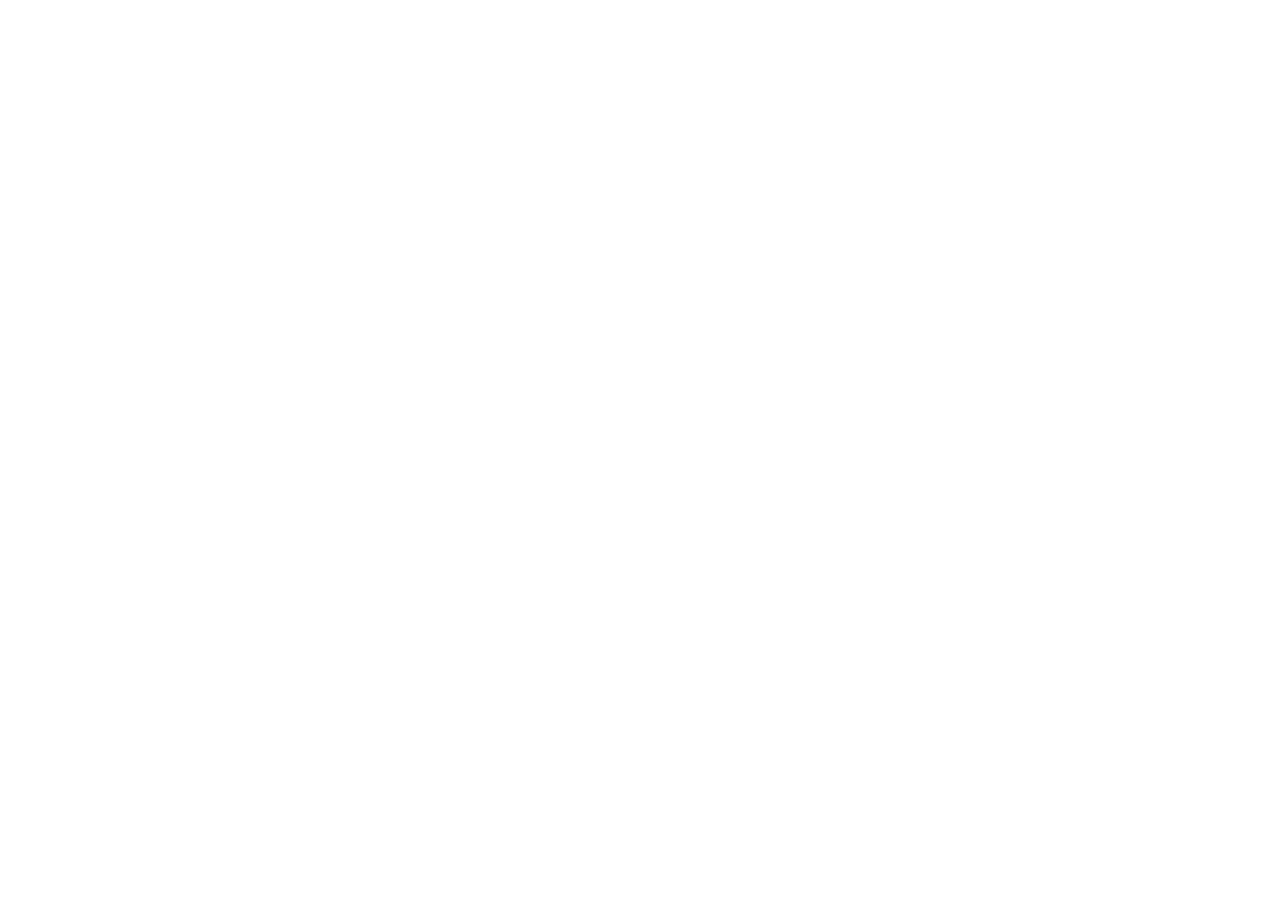
==== 2-box-model/index.html @ bcbd9ead "Creación de index y carpeta box model" ====
<!DOCTYPE html>
<html lang="en">
<head>
    <meta charset="UTF-8">
    <meta name="viewport" content="width=device-width, initial-scale=1.0">
    <title>Document</title>
    <link rel="stylesheet" href="style.css">
</head>
<body>
    
</body>
</html>
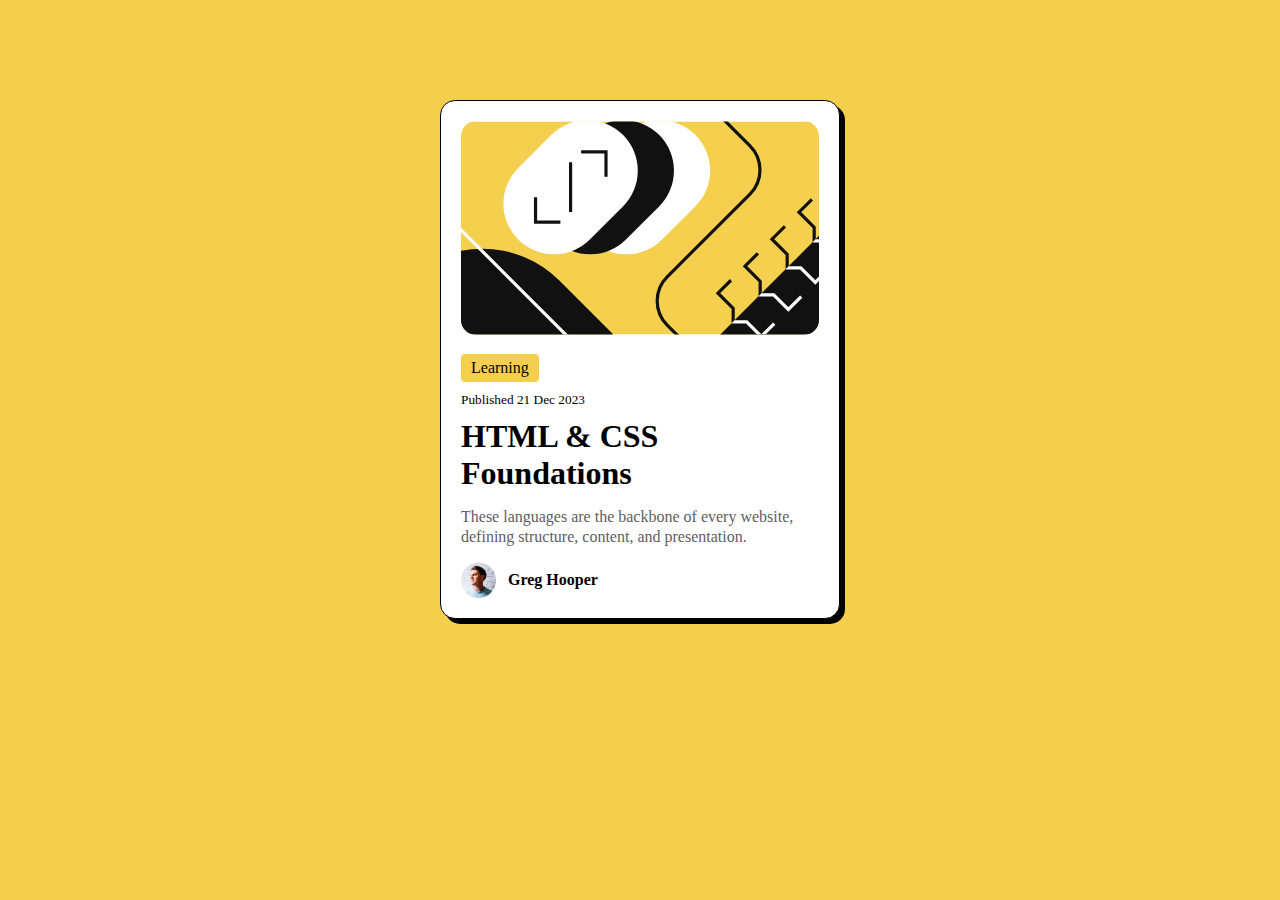
==== commit 7ba4fda7: "box model card finalizado" ====
--- a/2-box-model/index.html
+++ b/2-box-model/index.html
@@ -8,5 +8,18 @@
 </head>
 <body>
     
+    <div class="card">
+        <img src="./assets/illustration-article.svg" alt="">
+        <!-- Aislar un pedazo de texto y estilizarlo como quiereas -->
+        <span>Learning</span><br>
+        <small>Published 21 Dec 2023</small>
+        <h1>HTML & CSS Foundations</h1>
+        <p>These languages are the backbone of every website, defining structure, content, and presentation.</p>
+        <div class="user-info-box">
+            <img src="./assets/image-avatar.webp" alt="" width="35px">
+            <p>Greg Hooper</p>
+        </div>
+    </div>
+
 </body>
 </html>--- a/2-box-model/style.css
+++ b/2-box-model/style.css
@@ -0,0 +1,65 @@
+/* Inicializamos */
+*{
+    margin: 0;
+    padding: 0;
+    box-sizing: border-box;
+}
+
+body{
+    background-color: hsl(46.63deg 88.3% 63.14%);
+}
+
+.card{
+    background-color: white;
+    /* margin-top: 100px; */
+    /* x, y */
+    margin: 100px auto;
+    width: 400px;
+    padding: 20px;
+    border-radius: 15px;
+    /* Grosor, estilo, color */
+    border: 1px solid black;
+    /* y, x, difuminación, color */
+    box-shadow: 5px 5px 0px black;
+}
+
+.card span{
+    display: inline-block;
+    background-color: hsl(46.63deg 88.3% 63.14%);
+    padding: 5px 10px;
+    border-radius: 4px;
+}
+
+.card small{
+    display: inline-block;
+    margin: 10px 0px;
+}
+
+/* Selecciona solo las imágenes que son hijas directas de card */
+.card > img{
+    width: 100%;
+    border-radius: 15px;
+    margin-bottom: 15px;
+}
+
+.card > p{
+    color: rgb(95, 93, 93);
+    margin-top: 15px;
+    line-height: 20px;
+}
+
+.user-info-box{
+margin-top: 15px;
+}
+
+.user-info-box img{
+    display: inline-block;
+    vertical-align: middle;
+    margin-right: 8px;
+}
+
+.user-info-box p{
+    display: inline-block;
+    vertical-align: middle;
+    font-weight: bold;
+}
